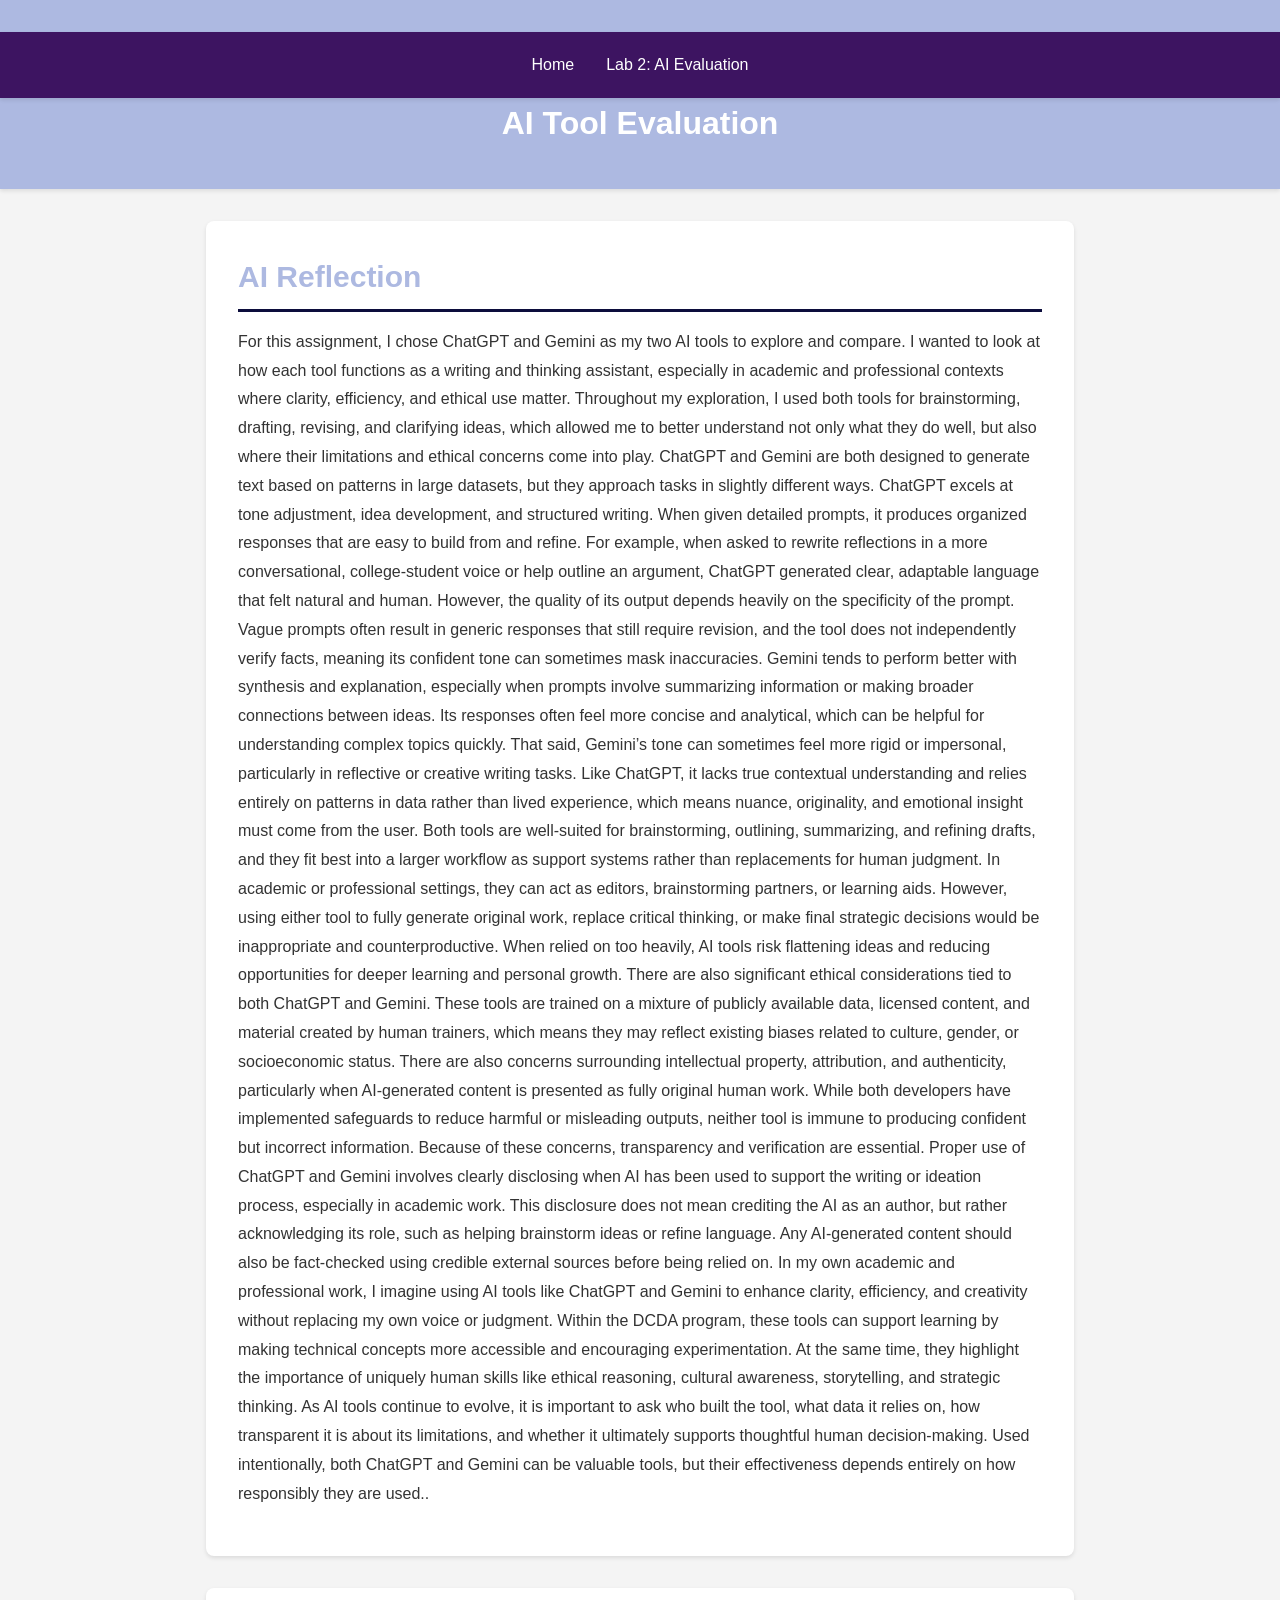
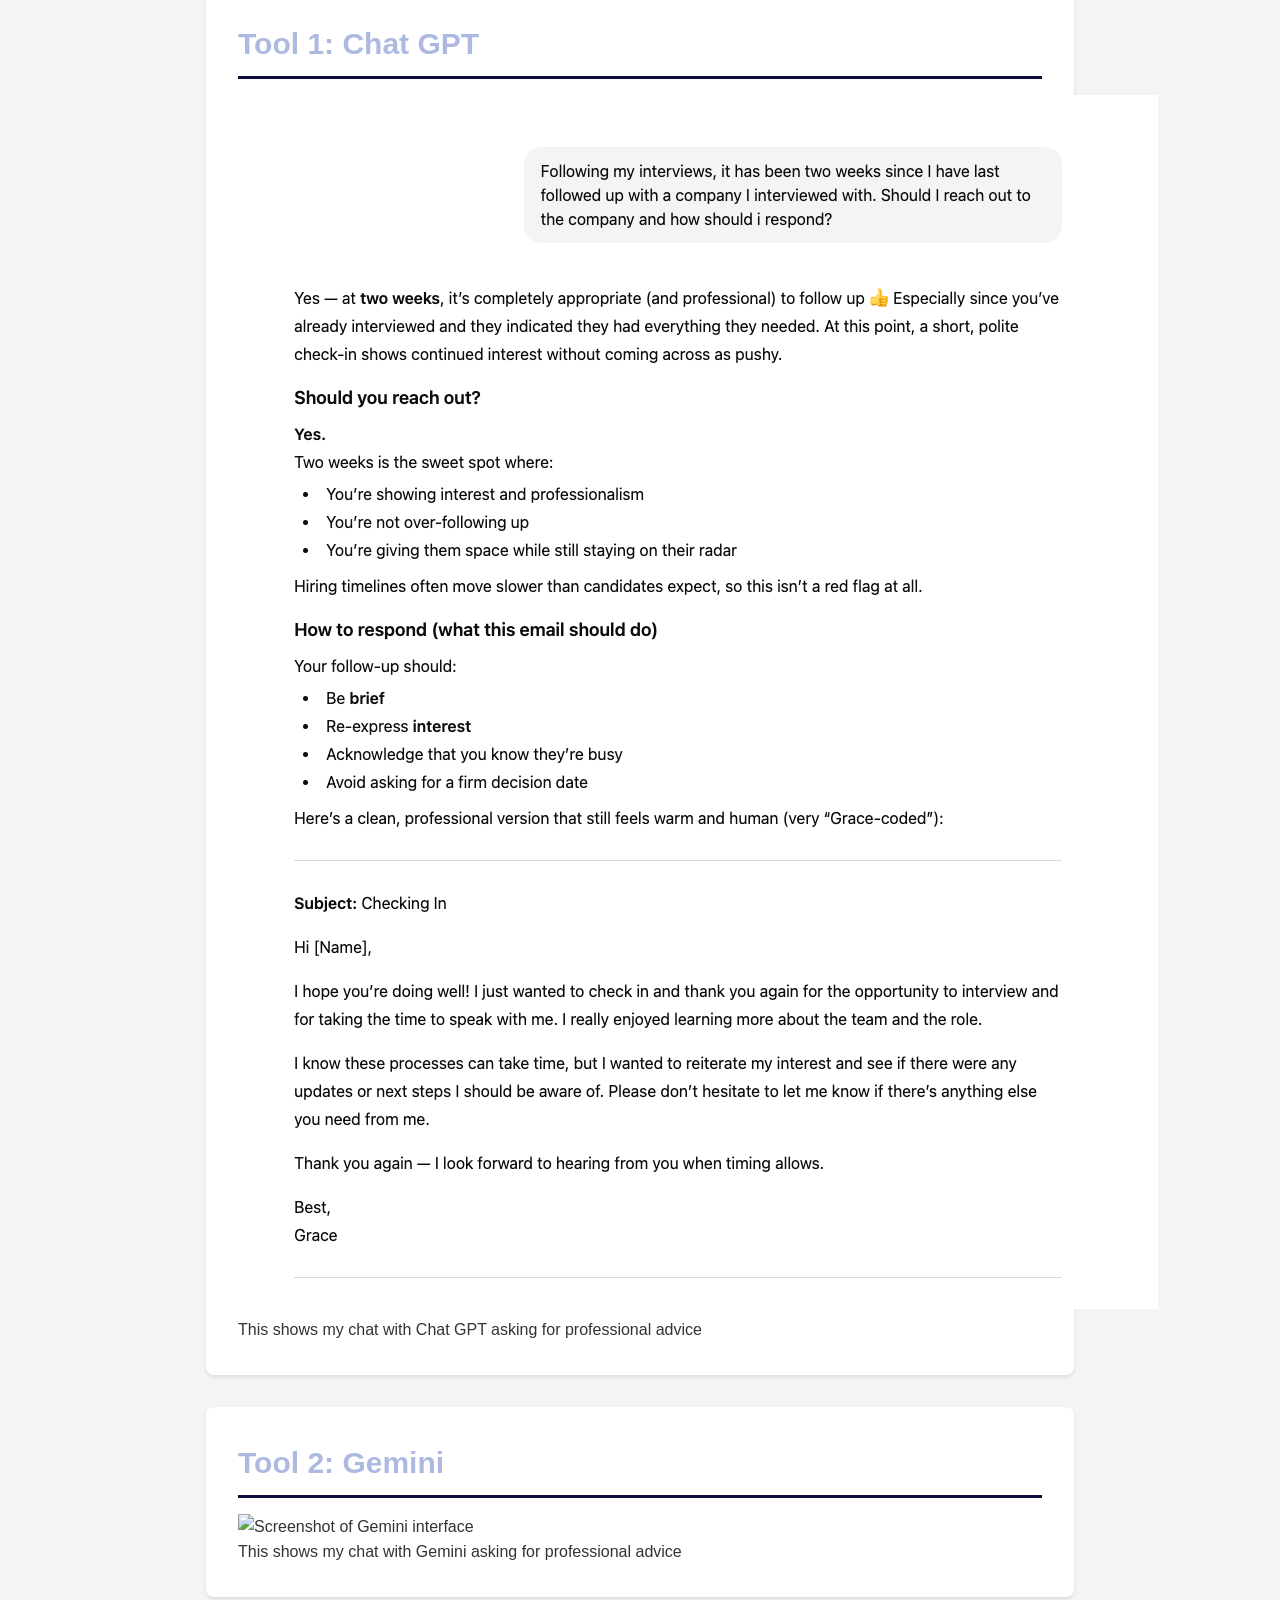
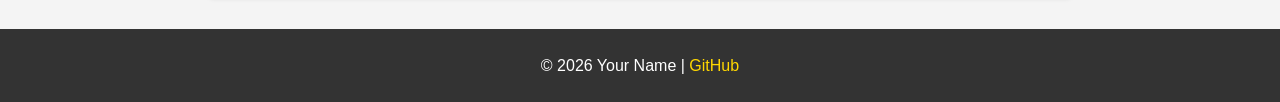
==== lab02.html @ ecef1450 "lab2" ====
<!DOCTYPE html>
<html lang="en">
<head>
    <meta charset="UTF-8">
    <meta name="viewport" content="width=device-width, initial-scale=1.0">
    <title>AI Evaluation | Your Name</title>
    <link rel="stylesheet" href="css/styles.css">
</head>
<body>
    <header>
        <nav>
            <a href="index.html">Home</a>
            <a href="lab02.html" class="active">Lab 2: AI Evaluation</a>
            <!-- Add more lab links as the semester progresses -->
        </nav>
        <h1>AI Tool Evaluation</h1>
    </header>

    <main>
        <section>
            <h2>AI Reflection</h2>
            <p>For this assignment, I chose ChatGPT and Gemini as my two AI tools to explore and compare. I wanted to look at how each tool functions as a writing and thinking assistant, especially in academic and professional contexts where clarity, efficiency, and ethical use matter. Throughout my exploration, I used both tools for brainstorming, drafting, revising, and clarifying ideas, which allowed me to better understand not only what they do well, but also where their limitations and ethical concerns come into play.

ChatGPT and Gemini are both designed to generate text based on patterns in large datasets, but they approach tasks in slightly different ways. ChatGPT excels at tone adjustment, idea development, and structured writing. When given detailed prompts, it produces organized responses that are easy to build from and refine. For example, when asked to rewrite reflections in a more conversational, college-student voice or help outline an argument, ChatGPT generated clear, adaptable language that felt natural and human. However, the quality of its output depends heavily on the specificity of the prompt. Vague prompts often result in generic responses that still require revision, and the tool does not independently verify facts, meaning its confident tone can sometimes mask inaccuracies.

Gemini tends to perform better with synthesis and explanation, especially when prompts involve summarizing information or making broader connections between ideas. Its responses often feel more concise and analytical, which can be helpful for understanding complex topics quickly. That said, Gemini’s tone can sometimes feel more rigid or impersonal, particularly in reflective or creative writing tasks. Like ChatGPT, it lacks true contextual understanding and relies entirely on patterns in data rather than lived experience, which means nuance, originality, and emotional insight must come from the user.

Both tools are well-suited for brainstorming, outlining, summarizing, and refining drafts, and they fit best into a larger workflow as support systems rather than replacements for human judgment. In academic or professional settings, they can act as editors, brainstorming partners, or learning aids. However, using either tool to fully generate original work, replace critical thinking, or make final strategic decisions would be inappropriate and counterproductive. When relied on too heavily, AI tools risk flattening ideas and reducing opportunities for deeper learning and personal growth.

There are also significant ethical considerations tied to both ChatGPT and Gemini. These tools are trained on a mixture of publicly available data, licensed content, and material created by human trainers, which means they may reflect existing biases related to culture, gender, or socioeconomic status. There are also concerns surrounding intellectual property, attribution, and authenticity, particularly when AI-generated content is presented as fully original human work. While both developers have implemented safeguards to reduce harmful or misleading outputs, neither tool is immune to producing confident but incorrect information.

Because of these concerns, transparency and verification are essential. Proper use of ChatGPT and Gemini involves clearly disclosing when AI has been used to support the writing or ideation process, especially in academic work. This disclosure does not mean crediting the AI as an author, but rather acknowledging its role, such as helping brainstorm ideas or refine language. Any AI-generated content should also be fact-checked using credible external sources before being relied on.

In my own academic and professional work, I imagine using AI tools like ChatGPT and Gemini to enhance clarity, efficiency, and creativity without replacing my own voice or judgment. Within the DCDA program, these tools can support learning by making technical concepts more accessible and encouraging experimentation. At the same time, they highlight the importance of uniquely human skills like ethical reasoning, cultural awareness, storytelling, and strategic thinking. As AI tools continue to evolve, it is important to ask who built the tool, what data it relies on, how transparent it is about its limitations, and whether it ultimately supports thoughtful human decision-making. Used intentionally, both ChatGPT and Gemini can be valuable tools, but their effectiveness depends entirely on how responsibly they are used..</p>
        </section>

        <section>
  <h2>Tool 1: Chat GPT</h2>

  <figure>
    <img src="chat gpt .png" alt="Screenshot of ChatGPT interface">
    <figcaption>This shows my chat with Chat GPT asking for professional advice</figcaption>
  </figure>
</section>

<section>
  <h2>Tool 2: Gemini</h2>

  <figure>
    <img src="gemini.png" alt="Screenshot of Gemini interface">
    <figcaption>This shows my chat with Gemini asking for professional advice</figcaption>
  </figure>
</section>
        
    </main>

    <footer>
        <p>&copy; 2026 Your Name | <a href="https://github.com/yourusername/dcda-portfolio">GitHub</a></p>
    </footer>
</body>
</html>
---- css/styles.css ----
/* =========================
   DCDA 40833 Skills Portfolio Template
   CSS Stylesheet for Student Portfolios
   ========================= */

/* =========================
   CSS Variables (Color Scheme)
   ========================= */
:root {
    --primary-color: #adb9e1;      /* TCU Purple */
    --secondary-color: #0c0d3c;    /* Light Purple */
    --accent-color: #ffd700;       /* Gold accent */
    --text-color: #333;            /* Dark gray for text */
    --text-secondary: #64748b;     /* Lighter gray for captions */
    --bg-color: #f4f4f4;           /* Light background */
    --white: #ffffff;
}

/* =========================
   Basic Reset & Typography
   ========================= */
* {
    margin: 0;
    padding: 0;
    box-sizing: border-box;
}

html {
    scroll-behavior: smooth;       /* Smooth scrolling for anchor links */
}

body {
    font-family: -apple-system, BlinkMacSystemFont, 'Segoe UI', 'Roboto', 'Helvetica Neue', Arial, sans-serif;
    line-height: 1.6;
    color: var(--text-color);
    background-color: var(--bg-color);
}

/* =========================
   Header & Navigation
   ========================= */
/* Style semantic tags directly - no classes needed! */
header {
    background-color: var(--primary-color);
    color: white;
    padding: 2rem 0;
    text-align: center;
    box-shadow: 0 2px 4px rgba(0, 0, 0, 0.1);
}

header h1 {
    color: white;
    margin: 0 0 0.5rem 0;
    font-size: 2rem;
}

header p {
    margin: 0;
    opacity: 0.9;
    font-size: 1.1rem;
}

nav {
    background-color: #3d1461;
    padding: 0.75rem;
    display: flex;              /* Make nav a flex container */
    justify-content: center;    /* Center the ul inside nav */
    position: sticky;           /* Stick to top when scrolling */
    top: 0;
    z-index: 100;
    box-shadow: 0 2px 4px rgba(0, 0, 0, 0.1);
}

/* Style the navigation list */
nav ul {
    list-style: none;           /* Remove bullets */
    padding: 0;                 /* Remove default padding */
    margin: 0;                  /* Remove default margin */
    display: flex;              /* Arrange items horizontally */
    flex-direction: row;        /* Explicit: horizontal on desktop */
    justify-content: center;    /* Center the items */
    gap: 1rem;                  /* Space between items */
    flex-wrap: wrap;            /* Wrap on small screens */
}

nav li {
    list-style: none;           /* Extra insurance - remove bullets */
}

nav a {
    color: white;
    text-decoration: none;
    padding: 0.5rem 1rem;
    transition: background-color 0.3s ease;
    border-radius: 4px;
}

nav a:hover {
    background-color: var(--primary-color);
}

/* =========================
   Main Content
   ========================= */
/* Style main semantic tag directly */
main {
    max-width: 900px;          /* Don't get too wide */
    margin: 2rem auto;         /* Center horizontally */
    padding: 0 1rem;           /* Space on sides for mobile */
}

/* All sections inside main get consistent styling */
main section {
    background-color: white;
    padding: 2rem;
    margin-bottom: 2rem;       /* Space between sections */
    border-radius: 8px;        /* Rounded corners */
    box-shadow: 0 2px 4px rgba(0, 0, 0, 0.1);
}

/* Style h2 headings inside sections */
main section h2 {
    color: var(--primary-color);
    border-bottom: 3px solid var(--secondary-color);
    padding-bottom: 0.5rem;
    margin-bottom: 1rem;
    font-size: 1.875rem;
}

main section h3 {
    color: var(--text-color);
    margin-top: 1.5rem;
    margin-bottom: 0.75rem;
    font-size: 1.5rem;
}

/* Paragraphs inside sections */
main section p {
    margin-bottom: 1rem;
    line-height: 1.8;
}

/* Lists inside sections */
main section ul,
main section ol {
    margin: 1rem 0 1rem 2rem;
    line-height: 1.8;
}

main section li {
    margin-bottom: 0.5rem;
}

/* =========================
   Data Visualizations
   ========================= */
/* Container for charts and images */
.viz-container {
    margin: 2rem 0;
    text-align: center;
}

.viz-container img {
    max-width: 100%;           /* Responsive: never wider than container */
    height: auto;              /* Maintain aspect ratio */
    border-radius: 8px;
    box-shadow: 0 4px 6px rgba(0, 0, 0, 0.1);
    margin-bottom: 0.5rem;
}

/* Figure captions */
.viz-container figcaption {
    font-style: italic;
    color: var(--text-secondary);
    font-size: 0.9rem;
    margin-top: 0.5rem;
}

/* Grid layout for multiple visualizations */
.viz-grid {
    display: grid;
    grid-template-columns: repeat(auto-fit, minmax(300px, 1fr));
    gap: 1.5rem;
    margin: 2rem 0;
}

/* =========================
   Code Blocks
   ========================= */
/* Improve pre/code styling for Python code */
pre {
    background: #2d2d2d;          /* Dark background */
    color: #f8f8f2;               /* Light text */
    border: none;
    border-radius: 8px;
    padding: 1.5rem;
    overflow-x: auto;
    margin: 1.5rem 0;
    font-size: 0.9rem;
    line-height: 1.5;
}

code {
    font-family: 'SF Mono', Monaco, 'Cascadia Code', 'Roboto Mono', Consolas, 'Courier New', monospace;
}

/* Inline code (inside paragraphs) */
p code, li code {
    background: #f4f4f4;
    color: #c7254e;
    padding: 0.2rem 0.4rem;
    border-radius: 3px;
    font-size: 0.9em;
}

/* Code block titles */
.code-title {
    background: #1e1e1e;
    color: #9cdcfe;
    padding: 0.5rem 1rem;
    border-radius: 8px 8px 0 0;
    font-family: monospace;
    font-size: 0.85rem;
    margin-bottom: -0.5rem;
}

.code-title + pre {
    border-radius: 0 0 8px 8px;
    margin-top: 0;
}

/* =========================
   Data Tables
   ========================= */
table {
    width: 100%;
    border-collapse: collapse;
    margin: 1.5rem 0;
    background: white;
}

th, td {
    padding: 0.75rem 1rem;
    text-align: left;
    border: 1px solid #e2e8f0;
}

th {
    background: var(--primary-color);
    color: white;
    font-weight: 600;
}

tr:nth-child(even) {
    background: #f8f9fa;
}

.results-table {
    font-size: 0.95rem;
    margin: 1.5rem auto;
    max-width: 700px;
}

.results-table td {
    text-align: center;
}

.results-table td:first-child {
    text-align: left;
    font-weight: 500;
}

/* Highlight key rows */
.results-table tr.highlight {
    background: #fff3cd;
    font-weight: bold;
}

/* =========================
   Framework Connections
   ========================= */
.framework-callout {
    background: linear-gradient(135deg, #f0e7f8, #e9d5ff);
    border-left: 5px solid var(--secondary-color);
    border-radius: 8px;
    padding: 1.5rem;
    margin: 2rem 0;
}

.framework-callout h3 {
    color: var(--primary-color);
    margin-top: 0;
}

.framework-callout strong {
    color: var(--secondary-color);
}

/* =========================
   Portfolio Cards
   ========================= */
/* Grid layout for portfolio cards on home page */
.portfolio-grid {
    display: grid;
    grid-template-columns: repeat(auto-fit, minmax(280px, 1fr));
    gap: 1.5rem;
    margin: 2rem 0;
}

/* Individual portfolio card styling */
.portfolio-card {
    display: block;
    background: white;
    border: 2px solid #e2e8f0;
    border-radius: 12px;
    padding: 1.5rem;
    text-decoration: none;
    color: var(--text-color);
    transition: all 0.3s ease;
    position: relative;
}

.portfolio-card:hover {
    border-color: var(--primary-color);
    box-shadow: 0 8px 16px rgba(77, 25, 121, 0.15);
    transform: translateY(-4px);
}

.portfolio-card h3 {
    color: var(--primary-color);
    margin: 0 0 0.5rem 0;
    font-size: 1.25rem;
}

.portfolio-card p {
    color: var(--text-secondary);
    font-size: 0.95rem;
    margin: 0.75rem 0 0 0;
    line-height: 1.5;
}

/* Lab tag badge on portfolio cards */
.lab-tag {
    display: inline-block;
    background: var(--secondary-color);
    color: white;
    font-size: 0.75rem;
    font-weight: 600;
    padding: 0.25rem 0.5rem;
    border-radius: 4px;
    text-transform: uppercase;
    letter-spacing: 0.5px;
}

/* =========================
   Footer (semantic tag)
   ========================= */
footer {
    background-color: #333;
    color: white;
    text-align: center;
    padding: 1.5rem;
    margin-top: 2rem;
}

footer a {
    color: var(--accent-color);
    text-decoration: none;
}

footer a:hover {
    text-decoration: underline;
}

/* =========================
   Responsive Design (Mobile)
   ========================= */
@media (max-width: 768px) {
    header h1 {
        font-size: 1.5rem;     /* Smaller on mobile */
    }

    nav {
        font-size: 0.9rem;
    }

    /* Stack navigation vertically on mobile */
    nav ul {
        flex-direction: column;  /* Change from row to column */
        align-items: center;     /* Center the stacked items */
    }

    nav a {
        display: block;          /* Full width for easier tapping */
        width: 100%;
        text-align: center;
    }

    main section {
        padding: 1rem;         /* Less padding on mobile */
    }

    .viz-grid {
        grid-template-columns: 1fr;  /* Single column on mobile */
    }
}

/* =========================
   Print Styles (Optional)
   ========================= */
@media print {
    nav {
        display: none;
    }

    main section {
        box-shadow: none;
        page-break-inside: avoid;
    }
}
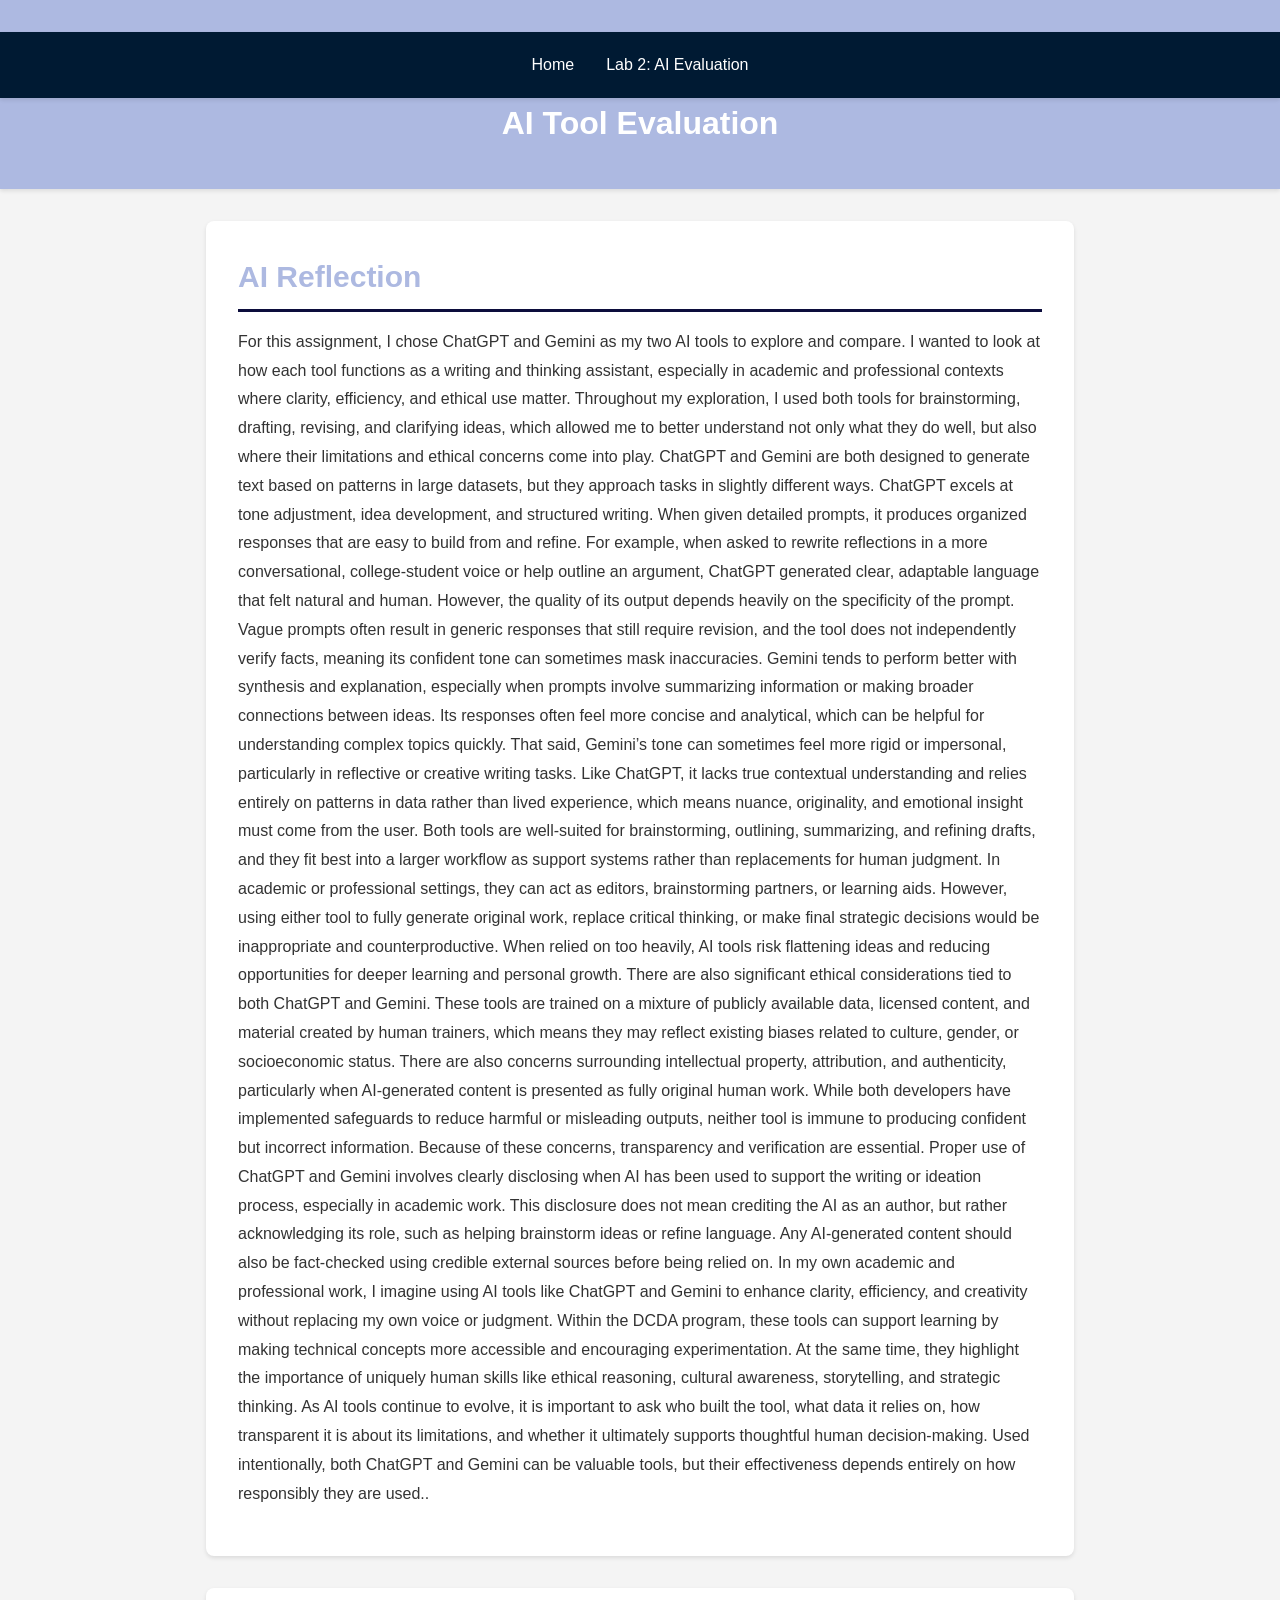
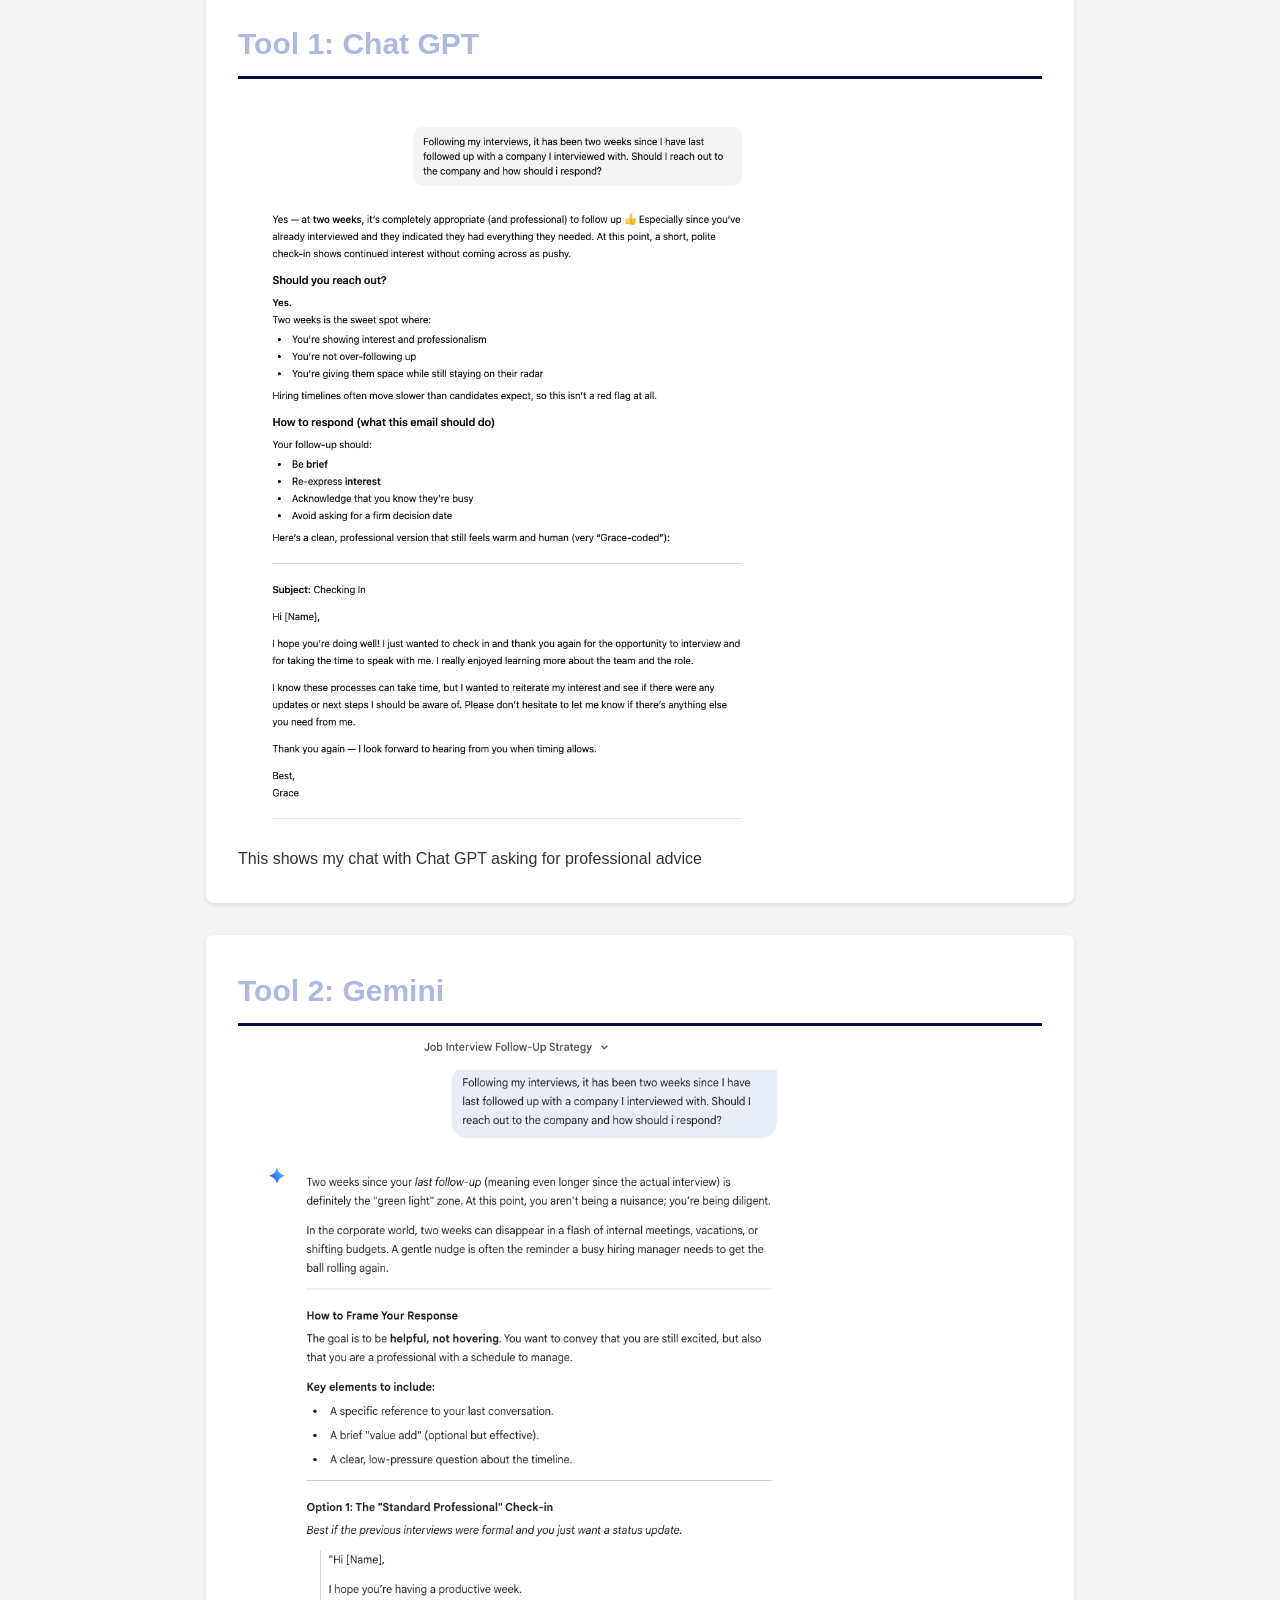
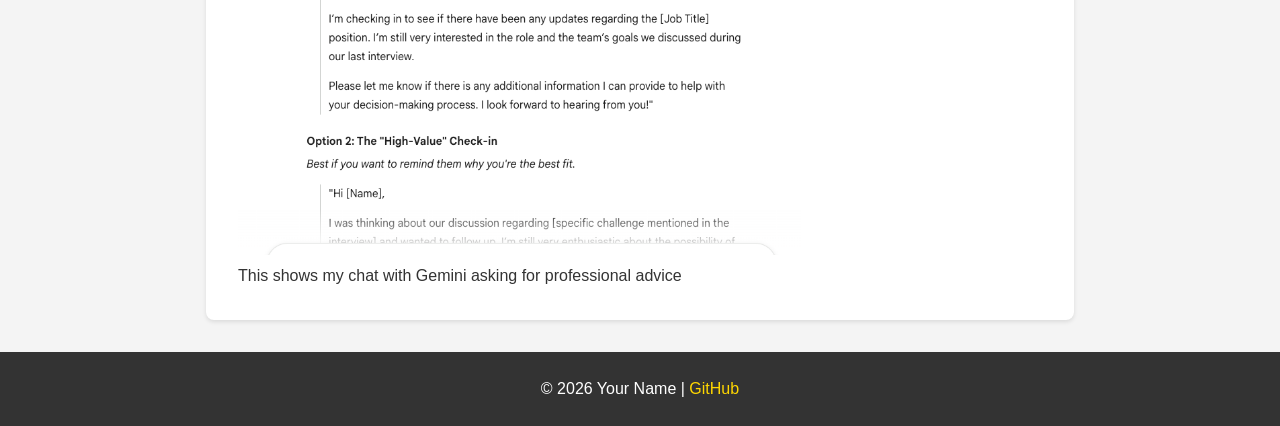
==== commit 2da971ba: "reflection" ====
--- a/lab02.html
+++ b/lab02.html
@@ -38,7 +38,7 @@
   <h2>Tool 1: Chat GPT</h2>
 
   <figure>
-    <img src="chat gpt .png" alt="Screenshot of ChatGPT interface">
+            <img src="chat gpt .png" alt="Screenshot of ChatGPT interface" style="max-width: 70%;">
     <figcaption>This shows my chat with Chat GPT asking for professional advice</figcaption>
   </figure>
 </section>
@@ -47,7 +47,7 @@
   <h2>Tool 2: Gemini</h2>
 
   <figure>
-    <img src="gemini.png" alt="Screenshot of Gemini interface">
+    <img src="images/Gemini.png" alt="Screenshot of Gemini interface" style="max-width: 70%;">
     <figcaption>This shows my chat with Gemini asking for professional advice</figcaption>
   </figure>
 </section>
--- a/css/styles.css
+++ b/css/styles.css
@@ -16,6 +16,17 @@
     --white: #ffffff;
 }
 
+html[data-theme="dark"] {
+    --text-color: #f2f2f2;
+    --text-secondary: #b0b0b0;
+    --bg-color: #121212;
+    --primary-color: #9a9bb0;
+}
+
+html[data-theme="dark"] main section {
+    background-color: #1e1e1e;
+}
+
 /* =========================
    Basic Reset & Typography
    ========================= */
@@ -34,6 +45,7 @@
     line-height: 1.6;
     color: var(--text-color);
     background-color: var(--bg-color);
+    transition: background-color 0.3s ease, color 0.3s ease;
 }
 
 /* =========================
@@ -61,7 +73,7 @@
 }
 
 nav {
-    background-color: #3d1461;
+    background-color: #001a33;
     padding: 0.75rem;
     display: flex;              /* Make nav a flex container */
     justify-content: center;    /* Center the ul inside nav */
@@ -99,6 +111,28 @@
     background-color: var(--primary-color);
 }
 
+/* Theme toggle button */
+.theme-toggle {
+    padding: 0.5rem 1rem;
+    background-color: white;
+    color: #001a33;
+    border: none;
+    border-radius: 20px;
+    cursor: pointer;
+    font-weight: 600;
+    transition: all 0.3s ease;
+}
+
+.theme-toggle:hover {
+    transform: scale(1.05);
+    box-shadow: 0 4px 8px rgba(0, 0, 0, 0.2);
+}
+
+html[data-theme="dark"] .theme-toggle {
+    background-color: white;
+    color: #001a33;
+}
+
 /* =========================
    Main Content
    ========================= */
@@ -127,6 +161,14 @@
     font-size: 1.875rem;
 }
 
+.exp-title {
+    background-color: var(--primary-color);
+    color: white;
+    border-bottom: none;
+    padding: 0.75rem 1rem;
+    border-radius: 8px;
+}
+
 main section h3 {
     color: var(--text-color);
     margin-top: 1.5rem;
@@ -170,6 +212,25 @@
 
 /* Figure captions */
 .viz-container figcaption {
+    font-style: italic;
+    color: var(--text-secondary);
+    font-size: 0.9rem;
+    margin-top: 0.5rem;
+}
+
+/* Image card styling */
+.image-card {
+    text-align: center;
+}
+
+.image-card img {
+    max-width: 30%;            /* Make images much smaller */
+    height: auto;              /* Maintain aspect ratio */
+    border-radius: 8px;
+    box-shadow: 0 4px 6px rgba(0, 0, 0, 0.1);
+}
+
+.image-card figcaption {
     font-style: italic;
     color: var(--text-secondary);
     font-size: 0.9rem;
@@ -299,12 +360,56 @@
 /* =========================
    Portfolio Cards
    ========================= */
-/* Grid layout for portfolio cards on home page */
-.portfolio-grid {
-    display: grid;
-    grid-template-columns: repeat(auto-fit, minmax(280px, 1fr));
-    gap: 1.5rem;
+/* Carousel layout for portfolio cards on home page */
+.portfolio-carousel {
+    display: flex;
+    align-items: center;
+    gap: 1rem;
     margin: 2rem 0;
+}
+
+.carousel-viewport {
+    overflow: hidden;
+    width: 100%;
+}
+
+.carousel-track {
+    display: flex;
+    transition: transform 0.4s ease;
+}
+
+.carousel-slide {
+    min-width: 100%;
+}
+
+.carousel-preview {
+    width: 100%;
+    height: 180px;
+    object-fit: cover;
+    border-radius: 8px;
+    margin-bottom: 1rem;
+}
+
+.carousel-preview-frame {
+    border: none;
+    pointer-events: none;
+}
+
+.carousel-button {
+    background: var(--secondary-color);
+    color: white;
+    border: none;
+    border-radius: 50%;
+    width: 2.5rem;
+    height: 2.5rem;
+    font-size: 1.25rem;
+    cursor: pointer;
+    flex-shrink: 0;
+    transition: transform 0.2s ease;
+}
+
+.carousel-button:hover {
+    transform: scale(1.05);
 }
 
 /* Individual portfolio card styling */
@@ -403,6 +508,10 @@
     .viz-grid {
         grid-template-columns: 1fr;  /* Single column on mobile */
     }
+
+    .portfolio-carousel {
+        flex-direction: column;
+    }
 }
 
 /* =========================
